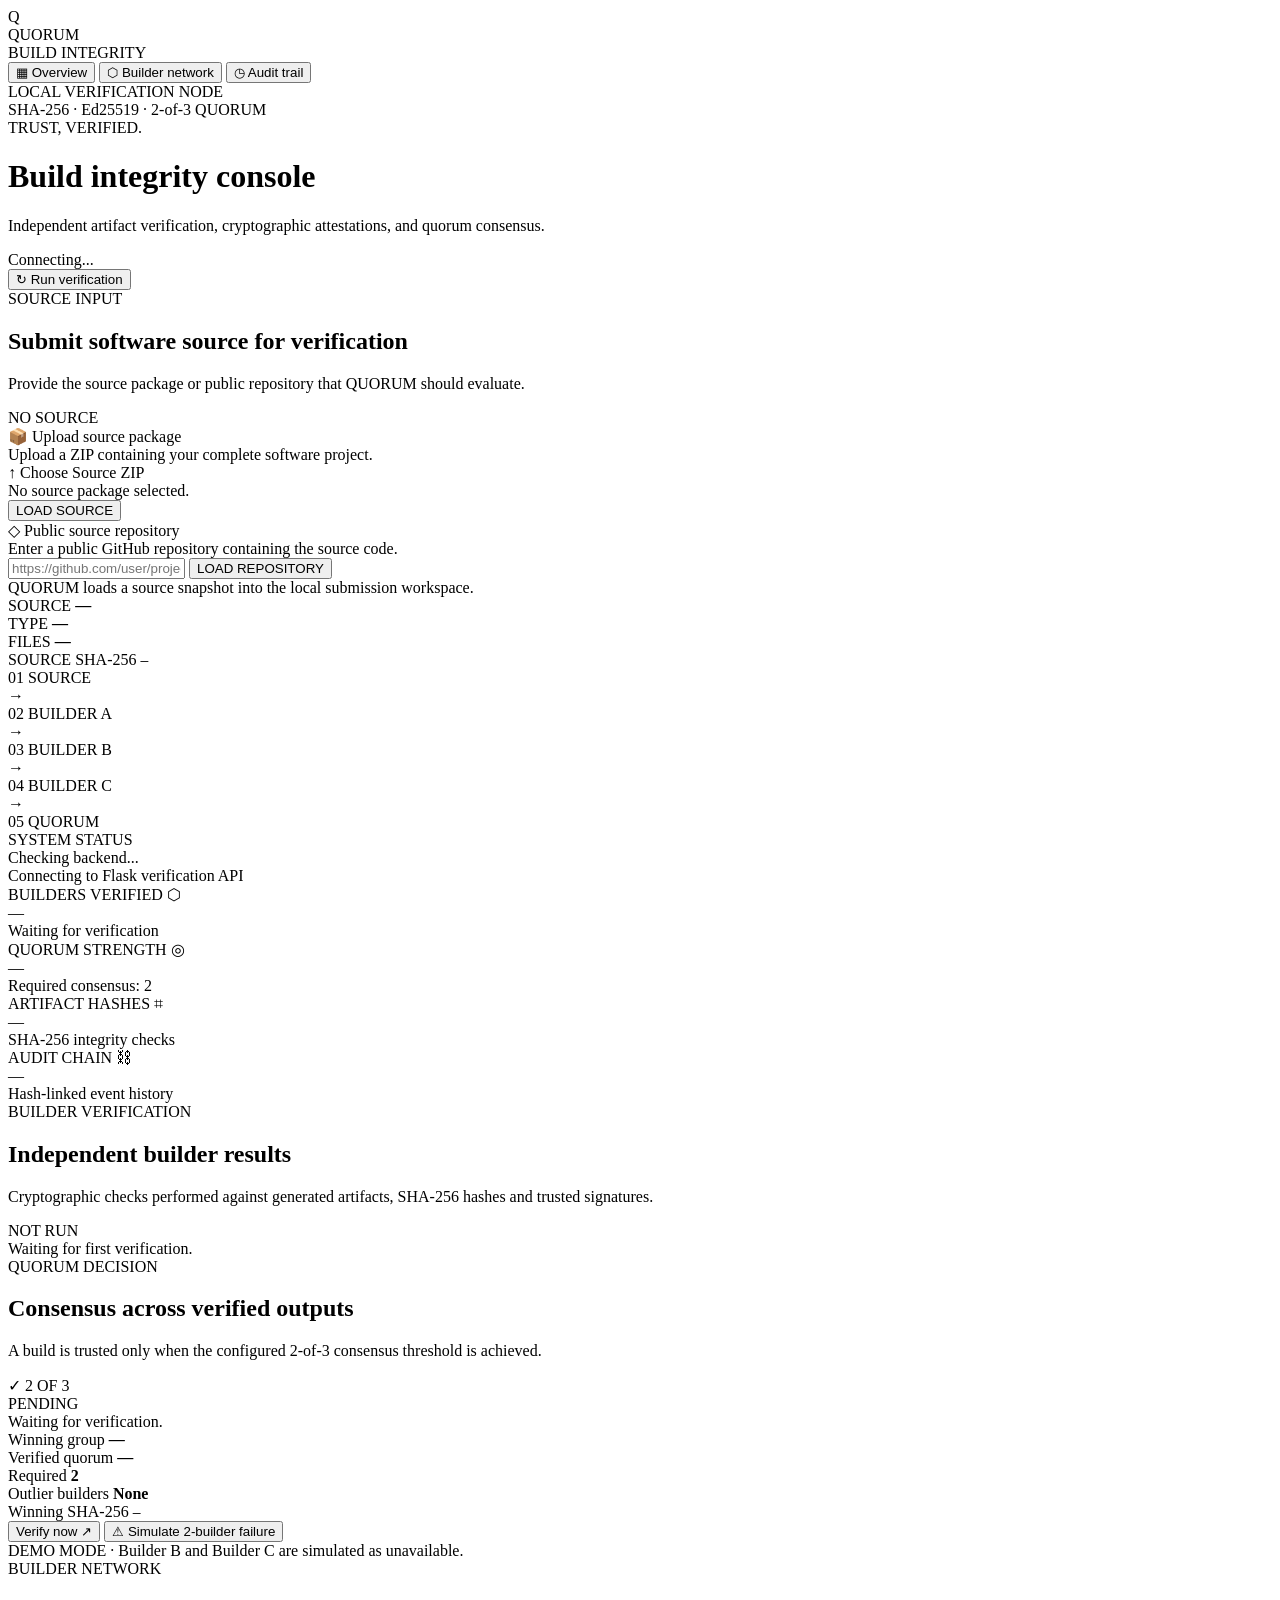
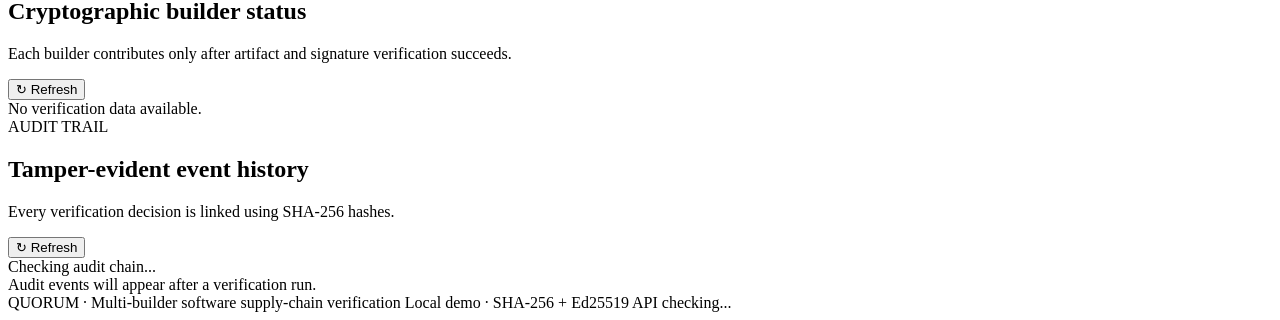
==== frontend/index.html @ f61972fd "First commit of the Quorum Attestation System project, including initial backend, frontend, and buil" ====
<!DOCTYPE html>
<html lang="en">

<head>

    <meta charset="UTF-8">

    <meta
        name="viewport"
        content="width=device-width, initial-scale=1.0"
    >

    <meta
        name="description"
        content="QUORUM multi-builder software build integrity verification console"
    >

    <title>QUORUM · Build Integrity</title>

    <link
        rel="stylesheet"
        href="/style.css"
    >

    <script
        defer
        src="/script.js"
    ></script>

</head>


<body>

<div class="app-shell">


    <!-- ================================================== -->
    <!-- SIDEBAR -->
    <!-- ================================================== -->

    <aside class="sidebar">

        <div class="brand">

            <div class="brand-mark">
                Q
            </div>

            <div>

                <div class="brand-name">
                    QUORUM
                </div>

                <div class="brand-subtitle">
                    BUILD INTEGRITY
                </div>

            </div>

        </div>


        <nav class="nav">

            <button
                class="nav-item active"
                data-tab="overview"
                type="button"
            >
                <span>▦</span>
                Overview
            </button>


            <button
                class="nav-item"
                data-tab="builders"
                type="button"
            >
                <span>⬡</span>
                Builder network
            </button>


            <button
                class="nav-item"
                data-tab="audit"
                type="button"
            >
                <span>◷</span>
                Audit trail
            </button>

        </nav>


        <div class="sidebar-footer">

            <div class="security-pill">

                <span class="pulse"></span>

                LOCAL VERIFICATION NODE

            </div>


            <div class="footer-text">

                SHA-256 · Ed25519 · 2-of-3 QUORUM

            </div>

        </div>

    </aside>


    <!-- ================================================== -->
    <!-- MAIN -->
    <!-- ================================================== -->

    <main class="main">


        <!-- HEADER -->

        <header class="topbar">

            <div>

                <div class="eyebrow">
                    TRUST, VERIFIED.
                </div>

                <h1>
                    Build integrity console
                </h1>

                <p class="subtitle">

                    Independent artifact verification,
                    cryptographic attestations,
                    and quorum consensus.

                </p>

            </div>


            <div class="topbar-actions">

                <div
                    id="connectionBadge"
                    class="connection-badge offline"
                >

                    <span class="status-dot"></span>

                    <span id="connectionText">
                        Connecting...
                    </span>

                </div>


                <button
                    id="verifyBtn"
                    class="primary-btn"
                    type="button"
                >
                    ↻ Run verification
                </button>

            </div>

        </header>


        <!-- ================================================== -->
        <!-- OVERVIEW -->
        <!-- ================================================== -->

        <section
            id="tab-overview"
            class="tab-content active"
        >


            <!-- ================================================== -->
            <!-- SOURCE INPUT -->
            <!-- ================================================== -->

            <section class="source-panel">

                <div class="source-panel-header">

                    <div>

                        <div class="panel-kicker">
                            SOURCE INPUT
                        </div>

                        <h2>
                            Submit software source for verification
                        </h2>

                        <p>

                            Provide the source package or
                            public repository that QUORUM
                            should evaluate.

                        </p>

                    </div>


                    <div
                        id="sourceState"
                        class="source-state"
                    >
                        NO SOURCE
                    </div>

                </div>


                <div class="source-input-grid">


                    <!-- ZIP -->

                    <div class="source-input-card">

                        <div class="source-card-title">
                            📦 Upload source package
                        </div>


                        <div class="source-card-description">

                            Upload a ZIP containing your
                            complete software project.

                        </div>


                        <label
                            class="file-upload"
                            for="sourceZip"
                        >

                            <span class="file-upload-icon">
                                ↑
                            </span>

                            <span>
                                Choose Source ZIP
                            </span>

                        </label>


                        <input
                            id="sourceZip"
                            type="file"
                            accept=".zip"
                            hidden
                        >


                        <div
                            id="selectedSource"
                            class="selected-source"
                        >
                            No source package selected.
                        </div>


                        <button
                            id="uploadSourceBtn"
                            class="primary-btn source-btn"
                            type="button"
                        >
                            LOAD SOURCE
                        </button>

                    </div>


                    <!-- GITHUB -->

                    <div class="source-input-card">

                        <div class="source-card-title">
                            ◇ Public source repository
                        </div>


                        <div class="source-card-description">

                            Enter a public GitHub repository
                            containing the source code.

                        </div>


                        <input
                            id="githubUrl"
                            class="source-url-input"
                            type="url"
                            placeholder="https://github.com/user/project"
                        >


                        <button
                            id="githubSourceBtn"
                            class="secondary-btn source-btn"
                            type="button"
                        >
                            LOAD REPOSITORY
                        </button>


                        <div class="source-note">

                            QUORUM loads a source snapshot
                            into the local submission workspace.

                        </div>

                    </div>

                </div>


                <!-- LOADED SOURCE -->

                <div
                    id="sourceInfo"
                    class="source-info hidden"
                >

                    <div>

                        <span>
                            SOURCE
                        </span>

                        <strong id="sourceName">
                            —
                        </strong>

                    </div>


                    <div>

                        <span>
                            TYPE
                        </span>

                        <strong id="sourceType">
                            —
                        </strong>

                    </div>


                    <div>

                        <span>
                            FILES
                        </span>

                        <strong id="sourceFiles">
                            —
                        </strong>

                    </div>


                    <div>

                        <span>
                            SOURCE SHA-256
                        </span>

                        <code id="sourceHash">
                            —
                        </code>

                    </div>

                </div>


                <!-- FLOW -->

                <div class="source-flow">

                    <div
                        class="source-flow-step active"
                    >
                        <span>01</span>
                        SOURCE
                    </div>

                    <div class="source-flow-arrow">
                        →
                    </div>

                    <div class="source-flow-step">
                        <span>02</span>
                        BUILDER A
                    </div>

                    <div class="source-flow-arrow">
                        →
                    </div>

                    <div class="source-flow-step">
                        <span>03</span>
                        BUILDER B
                    </div>

                    <div class="source-flow-arrow">
                        →
                    </div>

                    <div class="source-flow-step">
                        <span>04</span>
                        BUILDER C
                    </div>

                    <div class="source-flow-arrow">
                        →
                    </div>

                    <div class="source-flow-step">
                        <span>05</span>
                        QUORUM
                    </div>

                </div>

            </section>


            <!-- STATUS -->

            <section class="status-strip">

                <div class="status-label">
                    SYSTEM STATUS
                </div>


                <div
                    id="systemStatus"
                    class="system-status"
                >
                    Checking backend...
                </div>


                <div
                    id="systemStatusText"
                    class="system-status-text"
                >
                    Connecting to Flask verification API
                </div>

            </section>


            <!-- KPI -->

            <section class="kpi-grid">


                <article class="kpi-card">

                    <div class="kpi-head">

                        <span>
                            BUILDERS VERIFIED
                        </span>

                        <span class="kpi-icon">
                            ⬡
                        </span>

                    </div>


                    <div
                        id="verifiedCount"
                        class="kpi-value"
                    >
                        —
                    </div>


                    <div
                        id="verifiedHint"
                        class="kpi-hint"
                    >
                        Waiting for verification
                    </div>

                </article>


                <article class="kpi-card">

                    <div class="kpi-head">

                        <span>
                            QUORUM STRENGTH
                        </span>

                        <span class="kpi-icon">
                            ◎
                        </span>

                    </div>


                    <div
                        id="quorumStrength"
                        class="kpi-value"
                    >
                        —
                    </div>


                    <div
                        id="quorumHint"
                        class="kpi-hint"
                    >
                        Required consensus: 2
                    </div>

                </article>


                <article class="kpi-card">

                    <div class="kpi-head">

                        <span>
                            ARTIFACT HASHES
                        </span>

                        <span class="kpi-icon">
                            ⌗
                        </span>

                    </div>


                    <div
                        id="hashCount"
                        class="kpi-value"
                    >
                        —
                    </div>


                    <div
                        id="hashHint"
                        class="kpi-hint"
                    >
                        SHA-256 integrity checks
                    </div>

                </article>


                <article class="kpi-card">

                    <div class="kpi-head">

                        <span>
                            AUDIT CHAIN
                        </span>

                        <span class="kpi-icon">
                            ⛓
                        </span>

                    </div>


                    <div
                        id="auditState"
                        class="kpi-value small"
                    >
                        —
                    </div>


                    <div
                        id="auditHint"
                        class="kpi-hint"
                    >
                        Hash-linked event history
                    </div>

                </article>

            </section>


            <!-- BUILDER VERIFICATION -->

            <section class="panel">

                <div class="panel-header">

                    <div>

                        <div class="panel-kicker">
                            BUILDER VERIFICATION
                        </div>


                        <h2>
                            Independent builder results
                        </h2>


                        <p>

                            Cryptographic checks performed
                            against generated artifacts,
                            SHA-256 hashes and trusted signatures.

                        </p>

                    </div>


                    <div
                        id="lastRun"
                        class="last-run"
                    >
                        NOT RUN
                    </div>

                </div>


                <div
                    id="builderGrid"
                    class="builder-grid"
                >

                    <div class="empty-state">
                        Waiting for first verification.
                    </div>

                </div>

            </section>


            <!-- QUORUM -->

            <section class="panel">

                <div class="panel-header">

                    <div>

                        <div class="panel-kicker">
                            QUORUM DECISION
                        </div>


                        <h2>
                            Consensus across verified outputs
                        </h2>


                        <p>

                            A build is trusted only when
                            the configured 2-of-3 consensus
                            threshold is achieved.

                        </p>

                    </div>


                    <div class="policy-badge">
                        ✓ 2 OF 3
                    </div>

                </div>


                <div class="decision-layout">


                    <div
                        id="decisionBanner"
                        class="decision-banner pending"
                    >

                        <div
                            id="decisionStatus"
                            class="decision-status"
                        >
                            PENDING
                        </div>


                        <div
                            id="decisionMessage"
                            class="decision-message"
                        >
                            Waiting for verification.
                        </div>

                    </div>


                    <div class="decision-grid">


                        <div class="decision-item">

                            <span>
                                Winning group
                            </span>

                            <strong
                                id="winningGroup"
                            >
                                —
                            </strong>

                        </div>


                        <div class="decision-item">

                            <span>
                                Verified quorum
                            </span>

                            <strong
                                id="decisionQuorum"
                            >
                                —
                            </strong>

                        </div>


                        <div class="decision-item">

                            <span>
                                Required
                            </span>

                            <strong
                                id="decisionRequired"
                            >
                                2
                            </strong>

                        </div>


                        <div class="decision-item">

                            <span>
                                Outlier builders
                            </span>

                            <strong
                                id="decisionOutliers"
                            >
                                None
                            </strong>

                        </div>


                        <div class="decision-item wide">

                            <span>
                                Winning SHA-256
                            </span>

                            <code
                                id="winningHash"
                            >
                                —
                            </code>

                        </div>

                    </div>

                </div>


                <div class="decision-actions">

                    <button
                        id="verifyAgainBtn"
                        class="primary-btn"
                        type="button"
                    >
                        Verify now ↗
                    </button>


                    <button
                        id="demoBtn"
                        class="secondary-btn"
                        type="button"
                        onclick="runTwoFailDemo()"
                    >
                        ⚠ Simulate 2-builder failure
                    </button>

                </div>


                <div
                    id="demoNotice"
                    class="demo-notice hidden"
                >

                    DEMO MODE · Builder B and Builder C
                    are simulated as unavailable.

                </div>

            </section>

        </section>


        <!-- ================================================== -->
        <!-- BUILDERS TAB -->
        <!-- ================================================== -->

        <section
            id="tab-builders"
            class="tab-content"
        >

            <section class="panel">

                <div class="panel-header">

                    <div>

                        <div class="panel-kicker">
                            BUILDER NETWORK
                        </div>


                        <h2>
                            Cryptographic builder status
                        </h2>


                        <p>
                            Each builder contributes only after
                            artifact and signature verification
                            succeeds.
                        </p>

                    </div>


                    <button
                        id="builderRefreshBtn"
                        class="secondary-btn"
                        type="button"
                    >
                        ↻ Refresh
                    </button>

                </div>


                <div
                    id="builderNetworkGrid"
                    class="builder-network-grid"
                >

                    <div class="empty-state">
                        No verification data available.
                    </div>

                </div>

            </section>

        </section>


        <!-- ================================================== -->
        <!-- AUDIT TAB -->
        <!-- ================================================== -->

        <section
            id="tab-audit"
            class="tab-content"
        >

            <section class="panel">

                <div class="panel-header">

                    <div>

                        <div class="panel-kicker">
                            AUDIT TRAIL
                        </div>


                        <h2>
                            Tamper-evident event history
                        </h2>


                        <p>
                            Every verification decision is
                            linked using SHA-256 hashes.
                        </p>

                    </div>


                    <button
                        id="auditRefreshBtn"
                        class="secondary-btn"
                        type="button"
                    >
                        ↻ Refresh
                    </button>

                </div>


                <div
                    id="auditStatePanel"
                    class="audit-state-panel"
                >
                    Checking audit chain...
                </div>


                <div
                    id="auditEntries"
                    class="audit-list"
                >

                    <div class="empty-state">
                        Audit events will appear after
                        a verification run.
                    </div>

                </div>

            </section>

        </section>


        <!-- FOOTER -->

        <footer class="report-footer">

            <span>
                QUORUM · Multi-builder software
                supply-chain verification
            </span>


            <span>
                Local demo · SHA-256 + Ed25519
            </span>


            <span
                id="footerApiStatus"
            >
                API checking...
            </span>

        </footer>

    </main>

</div>

</body>
</html>
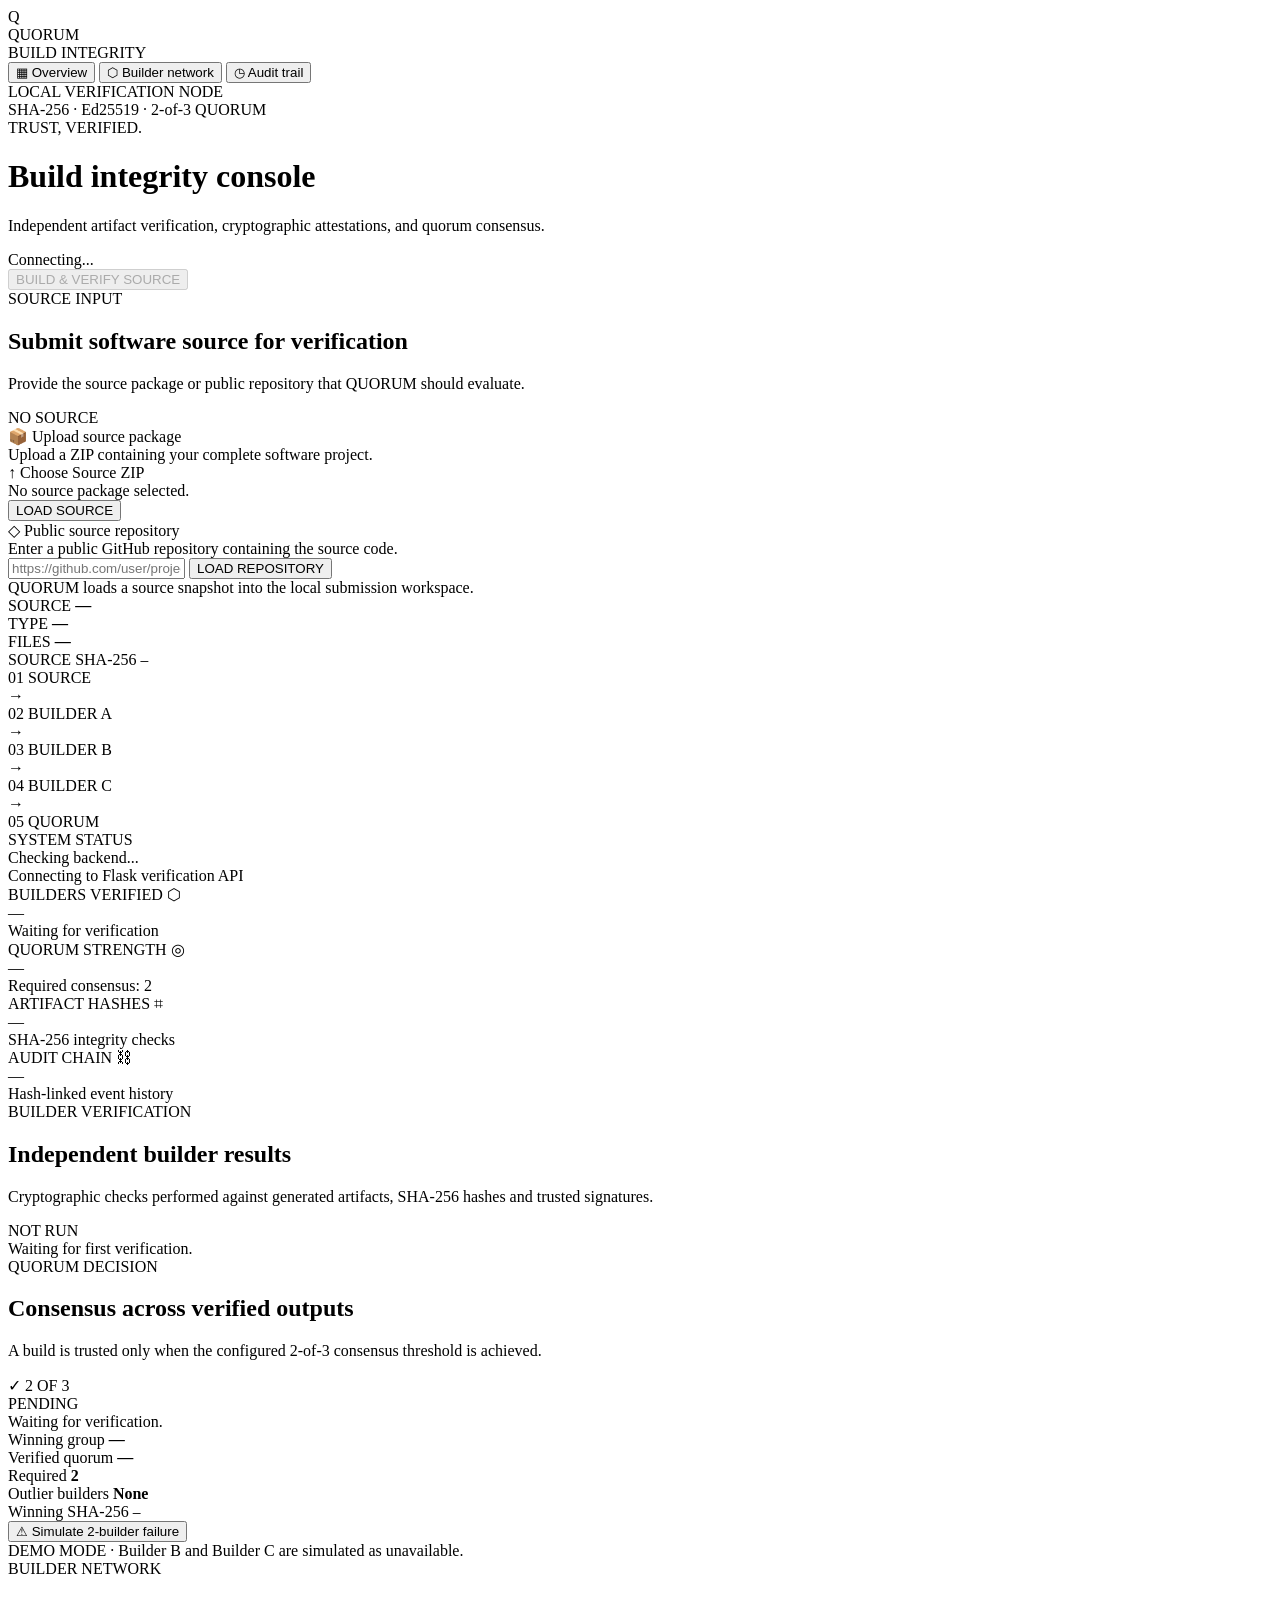
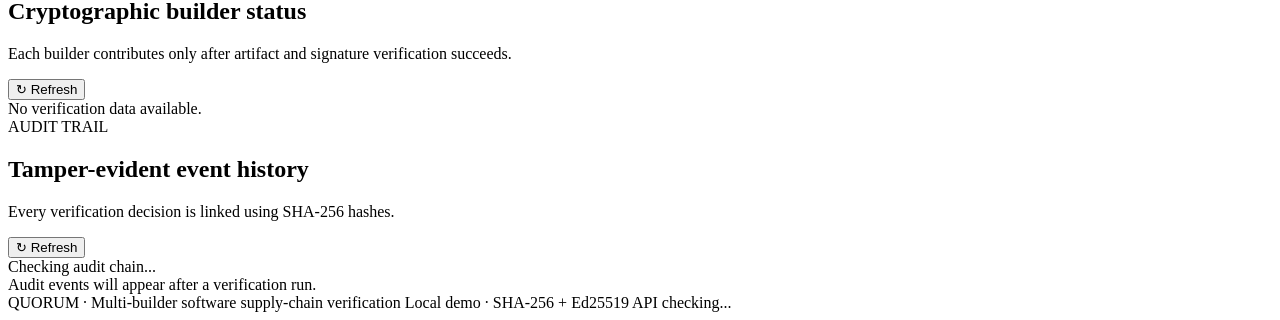
==== commit 5d30c47d: "Modified Sucdecessfully" ====
--- a/frontend/index.html
+++ b/frontend/index.html
@@ -170,8 +170,9 @@
                     id="verifyBtn"
                     class="primary-btn"
                     type="button"
+                    disabled
                 >
-                    ↻ Run verification
+                    BUILD &amp; VERIFY SOURCE
                 </button>
 
             </div>
@@ -816,15 +817,6 @@
                 <div class="decision-actions">
 
                     <button
-                        id="verifyAgainBtn"
-                        class="primary-btn"
-                        type="button"
-                    >
-                        Verify now ↗
-                    </button>
-
-
-                    <button
                         id="demoBtn"
                         class="secondary-btn"
                         type="button"
